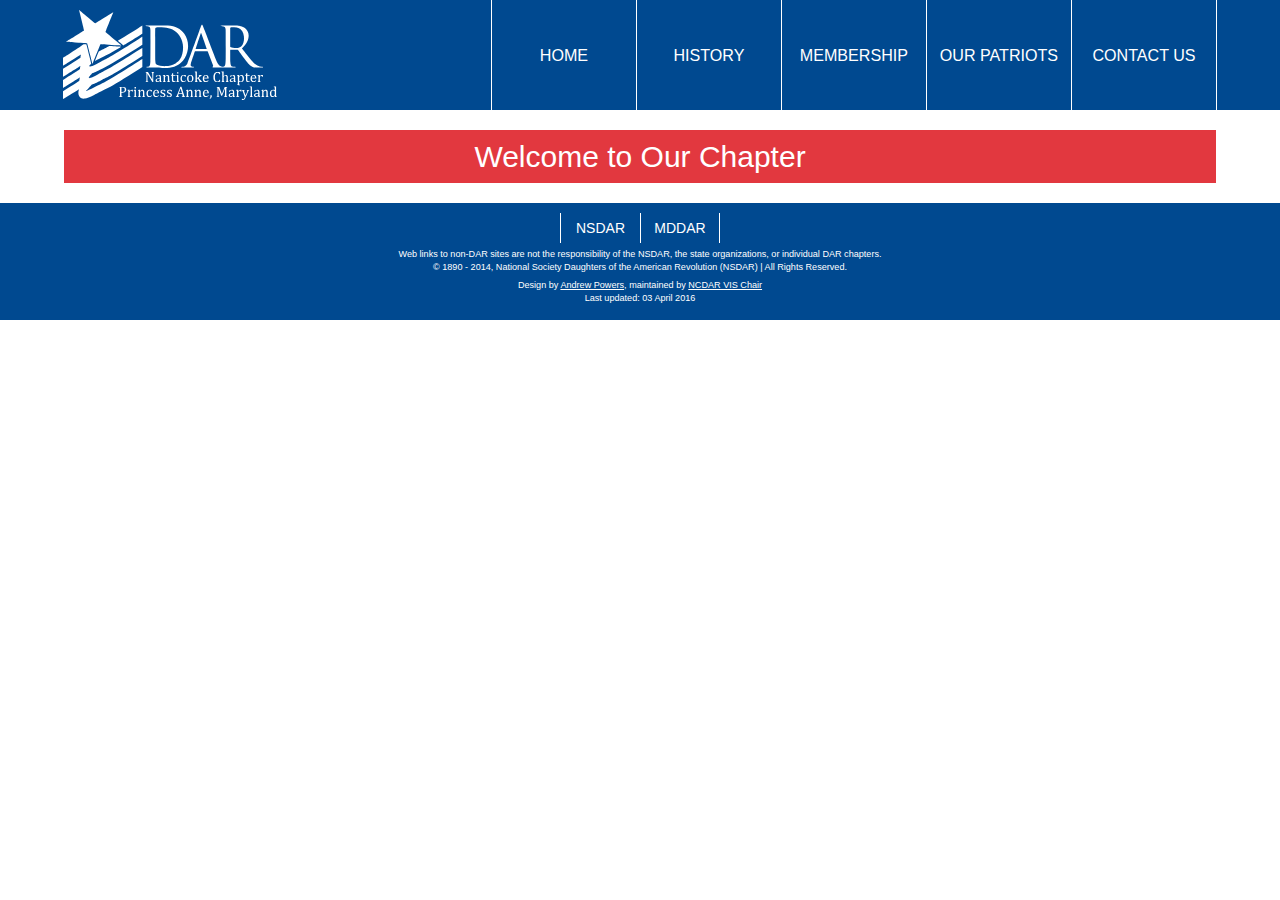
==== index.html @ 4a64f6d8 "Cleaned up the Header code" ====
<!DOCTYPE HTML PUBLIC "-//W3C//DTD HTML 4.01 Transitional//EN" "http://www.w3.org/TR/html4/loose.dtd">
  <html lang="en">
    <head>
      <title>Home - Nanticoke Chapter NSDAR</title>
      <meta charset="utf-8">
      <meta name="description" content="Nanticoke Chapter National Society Daughter of the American Revolution">
      <meta name="keywords" content="Nanticoke Chapter, DAR, NSDAR, Maryland, MD, Princess Anne, Somerset, Nanticoke, genealogy, historical, society, Old Somerset, Chesapeake Bay, Eastern Shore, ancestor, historical preservation,education, patriotic, Revolutionary War">
      <meta http-equiv="Content-Language" content="en-us">
      <meta http-equiv="Content-Type" content="text/html">
      <meta http-equiv="Content-Script-Type" content="text/javascript">
      <meta http-equiv="Content-Style-Type" content="text/css">
      <link rel="stylesheet" href="css/normalize.min.css">
      <link rel="stylesheet" href="css/main.css">
      <link href="css/bootstrap.min.css" rel="stylesheet">
      <link href="https://fonts.googleapis.com/css?family=Open+Sans" rel="stylesheet" type="text/css">
    </head>
    <body id="home">
      <header>
        <nav id="custom-navbar" role="navigation"  class="navbar navbar-default">
          <div id="custom-navbar" class="container">
            <div id="custom-navbar" class="navbar-header">
              <a class="navbar-brand"><img src="icons/nanticoke_logo.svg" alt=""></a>
              <button id="menu" type="button" class="navbar-toggle" data-toggle="collapse" data-target=".navbar-menubuilder">
                <span class="sr-only">Toggle navigation</span>
                <span class="icon-bar"></span>
                <span class="icon-bar"></span>
                <span class="icon-bar"></span>
              </button>
            </div>
            <div class="collapse navbar-collapse navbar-menubuilder">
              <ul class="nav navbar-nav">
                <li><a href="index.html">HOME</a></li>
                <li><a href="history.html">HISTORY</a></li>
                <li><a href="membership.html">MEMBERSHIP</a></li>
                <li><a href="patriots.html">OUR PATRIOTS</a></li>
                <li><a href="contact.html">CONTACT US</a></li>
              </ul>
            </div>
          </div>
        </nav>
      </header>
      <div id="page" class="body">
        <div class="container">
          <div class="header row">
            <span class="text-center col-xs-12"><h2>Welcome to Our Chapter</h2></span>
          </div>
        </div>
      </div>
      <footer>
        <nav id="custom-footer" class="navbar-default navbar-bottom">
          <div class="container">
            <div class="dar-links">
              <a class="col-xs-6" href="http://www.dar.org/">NSDAR</a><a class="col-xs-6" href="http://www.marylanddar.org/index.html">MDDAR</a>
            </div>
            <div class="site-info">
              <p>
                Web links to non-DAR sites are not the responsibility of the NSDAR, the state organizations, or individual DAR chapters.<br>
                © 1890 - 2014, National Society Daughters of the American Revolution (NSDAR) | All Rights Reserved.<br>
              </p>
              <p>
                Design by <a href="mailto:LordRorek@gmail.com?subject=Mail from Nanticoke Chapter Visitor">Andrew Powers</a>,
                maintained by <a href="mailto:someone@yoursite.com?subject=Mail from Nanticoke Chapter Visitor">NCDAR VIS Chair</a><br>
                Last updated: 03 April 2016<br>
            </p>
            </div>
          </div>
        </nav>
      </footer>
      <script src="https://ajax.googleapis.com/ajax/libs/jquery/1.12.4/jquery.min.js"></script>
      <script src="js/updateDate.js"></script>
      <script src="js/scripts.js"></script>
      <script src="js/bootstrap.min.js"></script>
    </body>
  </html>
---- css/main.css ----
/* ------------------------------------------
  CSS RESET
--------------------------------------------- */

body, div,
h1, h2, h3, h4, h5, h6,
p, blockquote, pre, dl, dt, dd, ol, ul, li, hr,
fieldset, form, label, legend, th, td,
article, aside, figure, footer, header, hgroup, menu, nav, section,
summary, hgroup {
  margin: 0;
  padding: 0;
  border: 0;
}

a:active,
a:hover {
  outline: 0;
}

/* ------------------------------------------
    NAVBAR STYLES
--------------------------------------------- */
#custom-navbar.navbar {
  border: 0px;
  border-radius: 0;
  width:100%;
}
#custom-navbar.navbar-header {
  width: auto;
}
#custom-navbar.container {
  width: auto;
  margin-left: 3.755%;
  margin-right: 3.755%;
}
#custom-navbar.navbar-default .navbar-brand {
    color: #ffffff;
    padding: 10px;
    height: auto;
    padding-left: 15px;
}
#custom-navbar.navbar-default .navbar-nav {
    float: right;
}
#custom-navbar.navbar-default {
    font-size: 115%;
    background-color: #004990;
}
#custom-navbar.navbar-default .navbar-nav>li>a {
    color: #ffffff;
    background-color: #004990;
}
#custom-navbar.navbar-default .navbar-nav>li>a:hover {
    background-color: #0381FB;
}
#custom-navbar.navbar-default .navbar-collapse {
  text-align: center;
  width: auto;
  padding: 0px;
}
#custom-navbar.navbar-default .navbar-toggle{
   position: absolute;
   right: 0;
   padding: 10px;
   margin-top: 38px;
   margin-left: 10px;
   margin-right: 10px;
}
#custom-navbar.navbar-default .navbar-toggle .icon-bar {
    background-color: #ffffff;
}
#custom-navbar.navbar-default .navbar-toggle:hover .icon-bar,
#custom-navbar.navbar-default .navbar-toggle:focus .icon-bar {
    background-color: #004990;
}
@media only screen and (min-width: 1110px) {
  #custom-navbar.navbar-default .navbar-nav>li>a {
    border-left: 1px solid #ffffff;
    height: 110px;
    line-height: 90px;
    padding: 10px;
    width: 145px;

  }
  #custom-navbar.navbar-default .navbar-nav li:last-child {
    border-right: 1px solid #ffffff;
  }
}
@media only screen and (max-width: 1110px) {
  #custom-navbar.navbar-default .navbar-nav {
    display: inline-block;
    float: none;
    width: 100%;
    margin-left: 0;
    margin-right: 0;
  }
  #custom-navbar.container{
    margin: 0
  }
  #custom-navbar.navbar-default .navbar-brand {
    margin-left: 10px;
    padding-left: 0px;
    padding-right: 0px;
  }
}


/* ------------------------------------------
    PAGE STYLES
--------------------------------------------- */
#page.body .header{
  color: #ffffff;
  background-color: #e2383f;
}
#page.body .container{
  margin-left: 5%;
  margin-right: 5%;
  width: auto;
  margin-bottom: 20px;

}
#page.body .header>span>h2{
  margin-top: 10px;
}
@media only screen and (max-width: 1110px) {
  #page.body .container{
    width: auto;
    margin-left: auto;
    margin-right: auto;
  }
}
@media only screen and (max-width: 400px) {
  #page.body .header>span>h2{
    font-size: 167%;

  }
}

/* ------------------------------------------
    FOOTER STYLES
--------------------------------------------- */

#custom-footer.navbar-default{
  color: #ffffff;
  background-color: #004990;
  padding: 10px;
  text-align: center;
  float: none;
}
#custom-footer.navbar-default .navbar-bottom {
  display: inline-block;
  text-align: center;
  float: none;
}
#custom-footer.navbar-default .dar-links {
  display: inline-block;
  text-align: center;
  float: none;
}
#custom-footer.navbar-default .dar-links>a {
  color: #ffffff;
  width: 80px;
  padding: 5px;
  font-size: 100%;
  text-decoration: none;
  display: inline-block;
  text-align: center;
  float: none;
  border-left: 1px solid #ffffff;
}
#custom-footer.navbar-default .dar-links>a:last-child{
  border-right: 1px solid #ffffff;
}

#custom-footer.navbar-default .dar-links>a:hover {
  color: #ffffff;
  background-color: #0381FB;
}

#custom-footer.navbar-default .site-info {
  padding-top: 5px;
  padding-bottom: 0px;
}
#custom-footer.navbar-default .site-info>p {
  font-size: 65%;
  margin-bottom: 5px;
}
#custom-footer.navbar-default .site-info>p>a {
  color: #ffffff;
  text-decoration: underline;
  }
#custom-footer.navbar-default .site-info>p>a:hover{
  color: #002B54;
}
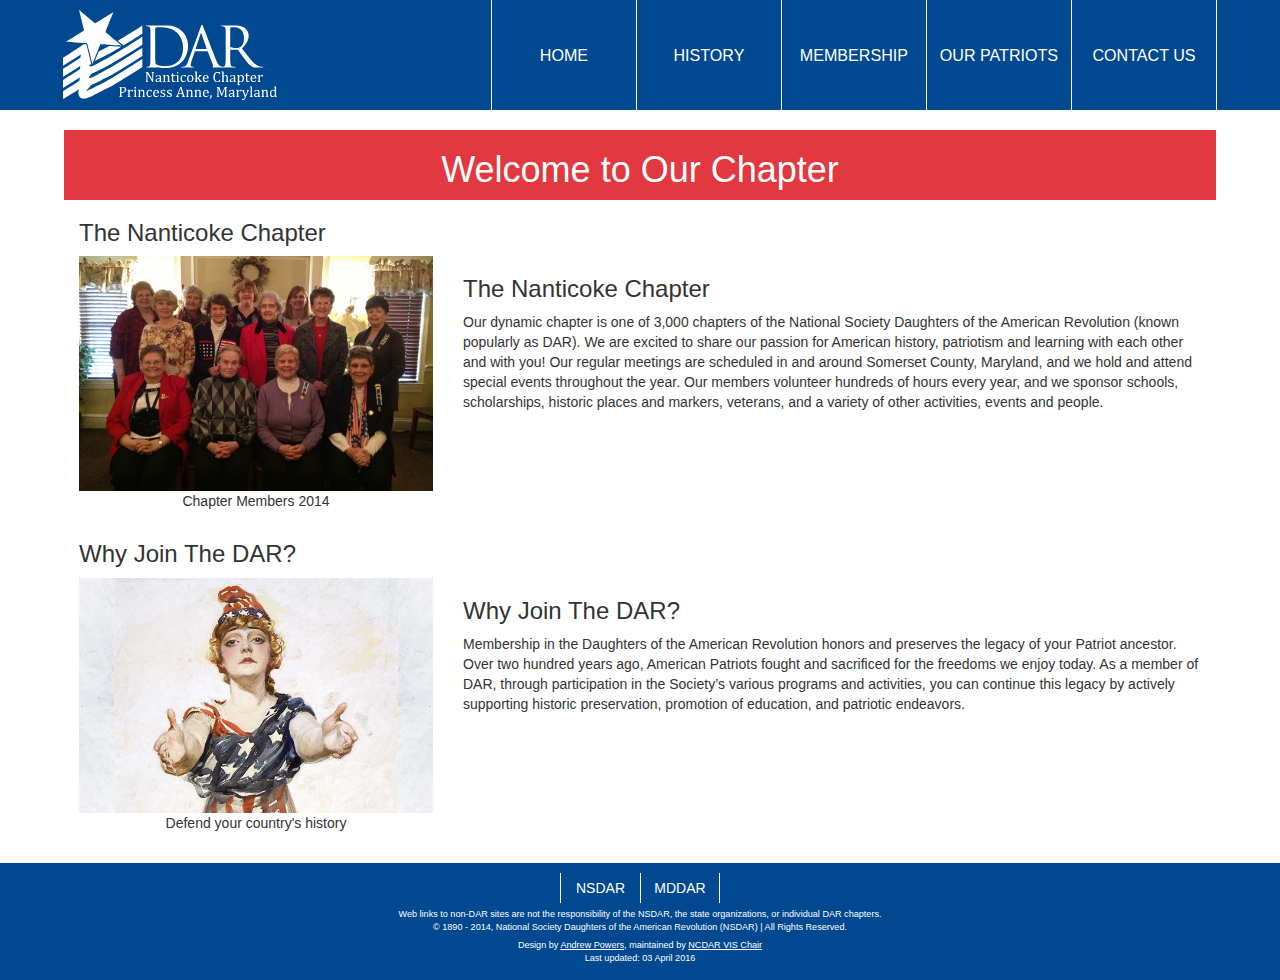
==== commit 309faa85: "Edited the contact us link" ====
--- a/index.html
+++ b/index.html
@@ -33,7 +33,7 @@
                 <li><a href="history.html">HISTORY</a></li>
                 <li><a href="membership.html">MEMBERSHIP</a></li>
                 <li><a href="patriots.html">OUR PATRIOTS</a></li>
-                <li><a href="contact.html">CONTACT US</a></li>
+                <li><a href="mailto:someone@yoursite.com?subject=Mail from Nanticoke Website Visitor">CONTACT US</a></li>
               </ul>
             </div>
           </div>
@@ -42,7 +42,45 @@
       <div id="page" class="body">
         <div class="container">
           <div class="header row">
-            <span class="text-center col-xs-12"><h2>Welcome to Our Chapter</h2></span>
+            <span class="text-center col-xs-12"><h1>Welcome to Our Chapter</h1></span>
+          </div>
+          <div class="article-1 row">
+            <div class="clearfix">
+              <h3 class="heading-2 col-xs-12">The Nanticoke Chapter</h3>
+              <div class="img-overlay col-md-4 text-center">
+                <img src="images/group2014.png" alt="Chapter Photo 2014" class="article-1-img img-responsive">
+                <div class="description ">
+                  <p class="description_content text-center">Chapter Members 2014</p>
+                </div>
+              </div>
+              <div class="article-1-text col-md-8">
+                <h3 class="heading-1">The Nanticoke Chapter</h3>
+                <p>Our dynamic chapter is one of 3,000 chapters of the National Society Daughters of the American Revolution
+                  (known popularly as DAR). We are excited to share our passion for American history, patriotism and learning
+                  with each other and with you! Our regular meetings are scheduled in and around Somerset County, Maryland,
+                  and we hold and attend special events throughout the year. Our members volunteer hundreds of hours every year,
+                  and we sponsor schools, scholarships, historic places and markers, veterans, and a variety of other activities,
+                  events and people.</p>
+              </div>
+            </div>
+          </div>
+          <div class="article-1 row">
+            <div class="clearfix">
+              <h3 class="heading-2 col-xs-12 ">Why Join The DAR?</h3>
+              <div class="img-overlay col-md-4 text-center">
+                <img src="images/lady-columbia.png" alt="Lady Columbia" class="article-1-img img-responsive">
+                <div class="description ">
+                  <p class="description_content text-center">Defend your country's history</p>
+                </div>
+              </div>
+              <div class="article-1-text col-md-8">
+                <h3 class="heading-1">Why Join The DAR?</h3>
+                <p>Membership in the Daughters of the American Revolution honors and preserves the legacy of your Patriot ancestor.
+                  Over two hundred years ago, American Patriots fought and sacrificed for the freedoms we enjoy today.
+                  As a member of DAR, through participation in the Society’s various programs and activities, you can continue this legacy by
+                   actively supporting historic preservation, promotion of education, and patriotic endeavors.</p>
+              </div>
+            </div>
           </div>
         </div>
       </div>
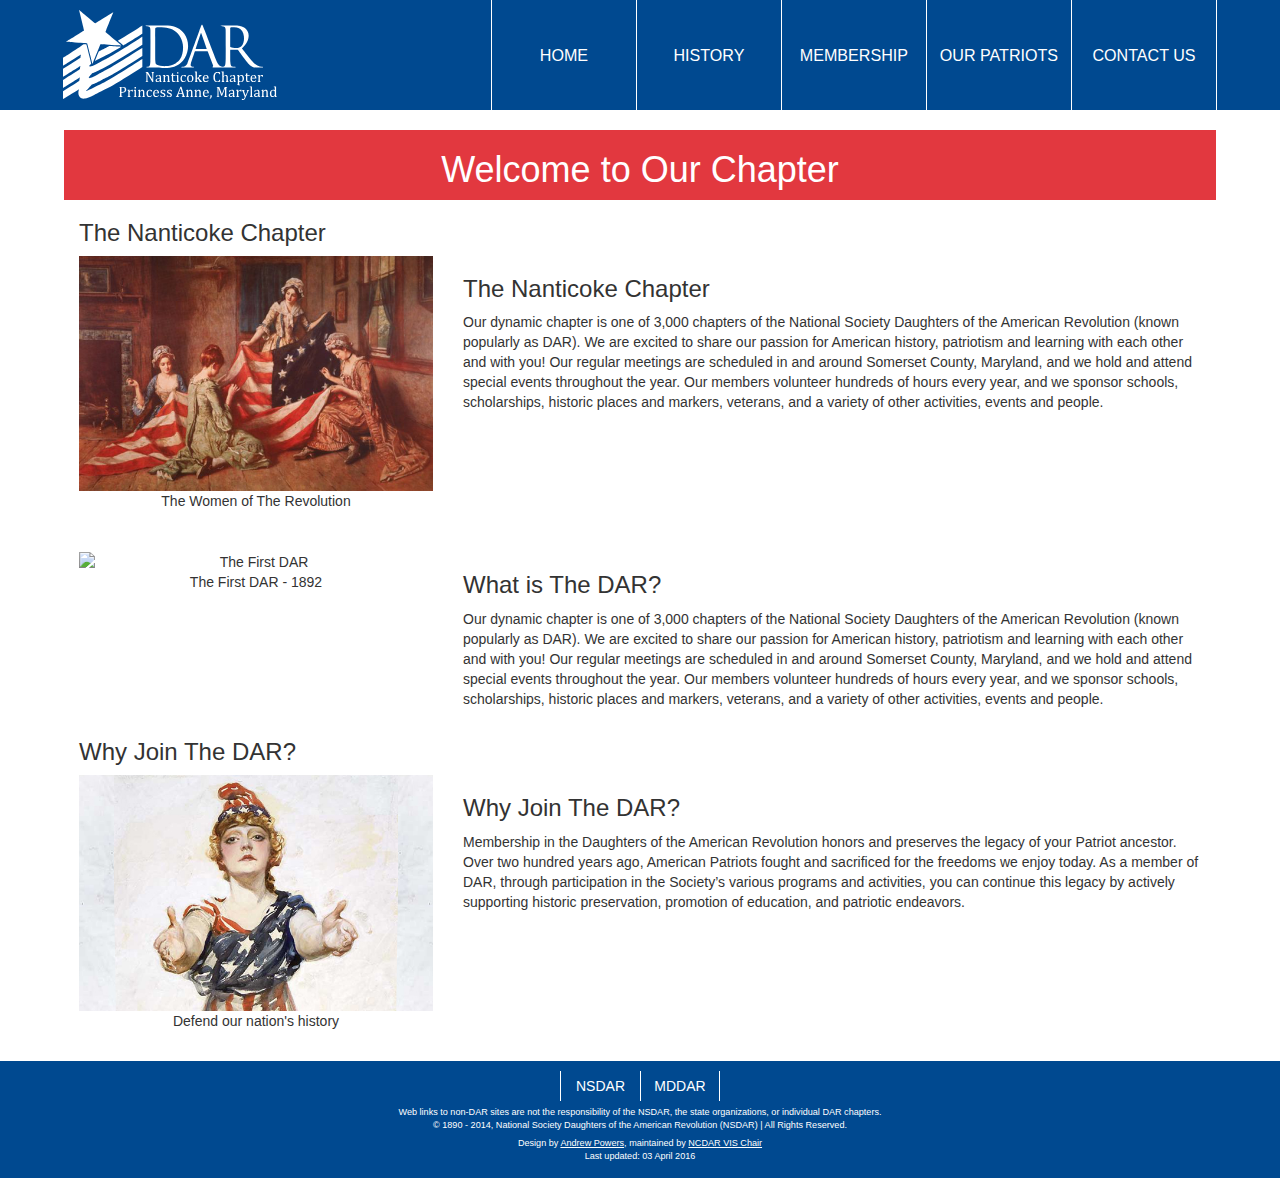
==== commit b30c7b43: "updated the home page" ====
--- a/index.html
+++ b/index.html
@@ -48,9 +48,9 @@
             <div class="clearfix">
               <h3 class="heading-2 col-xs-12">The Nanticoke Chapter</h3>
               <div class="img-overlay col-md-4 text-center">
-                <img src="images/group2014.png" alt="Chapter Photo 2014" class="article-1-img img-responsive">
+                <img src="images/betsyRoss.png" alt="The Birth of The Flag" class="article-1-img img-responsive">
                 <div class="description ">
-                  <p class="description_content text-center">Chapter Members 2014</p>
+                  <p class="description_content text-center">The Women of The Revolution</p>
                 </div>
               </div>
               <div class="article-1-text col-md-8">
@@ -66,11 +66,31 @@
           </div>
           <div class="article-1 row">
             <div class="clearfix">
+              <h3 class="heading-2 col-xs-12"></h3>
+              <div class="img-overlay col-md-4 text-center">
+                <img src="images/firstDar.png" alt="The First DAR" class="article-1-img img-responsive">
+                <div class="description ">
+                  <p class="description_content text-center">The First DAR - 1892</p>
+                </div>
+              </div>
+              <div class="article-1-text col-md-8">
+                <h3 class="heading-1">What is The DAR?</h3>
+                <p>Our dynamic chapter is one of 3,000 chapters of the National Society Daughters of the American Revolution
+                  (known popularly as DAR). We are excited to share our passion for American history, patriotism and learning
+                  with each other and with you! Our regular meetings are scheduled in and around Somerset County, Maryland,
+                  and we hold and attend special events throughout the year. Our members volunteer hundreds of hours every year,
+                  and we sponsor schools, scholarships, historic places and markers, veterans, and a variety of other activities,
+                  events and people.</p>
+              </div>
+            </div>
+          </div>
+          <div class="article-1 row">
+            <div class="clearfix">
               <h3 class="heading-2 col-xs-12 ">Why Join The DAR?</h3>
               <div class="img-overlay col-md-4 text-center">
                 <img src="images/lady-columbia.png" alt="Lady Columbia" class="article-1-img img-responsive">
                 <div class="description ">
-                  <p class="description_content text-center">Defend your country's history</p>
+                  <p class="description_content text-center">Defend our nation's history</p>
                 </div>
               </div>
               <div class="article-1-text col-md-8">
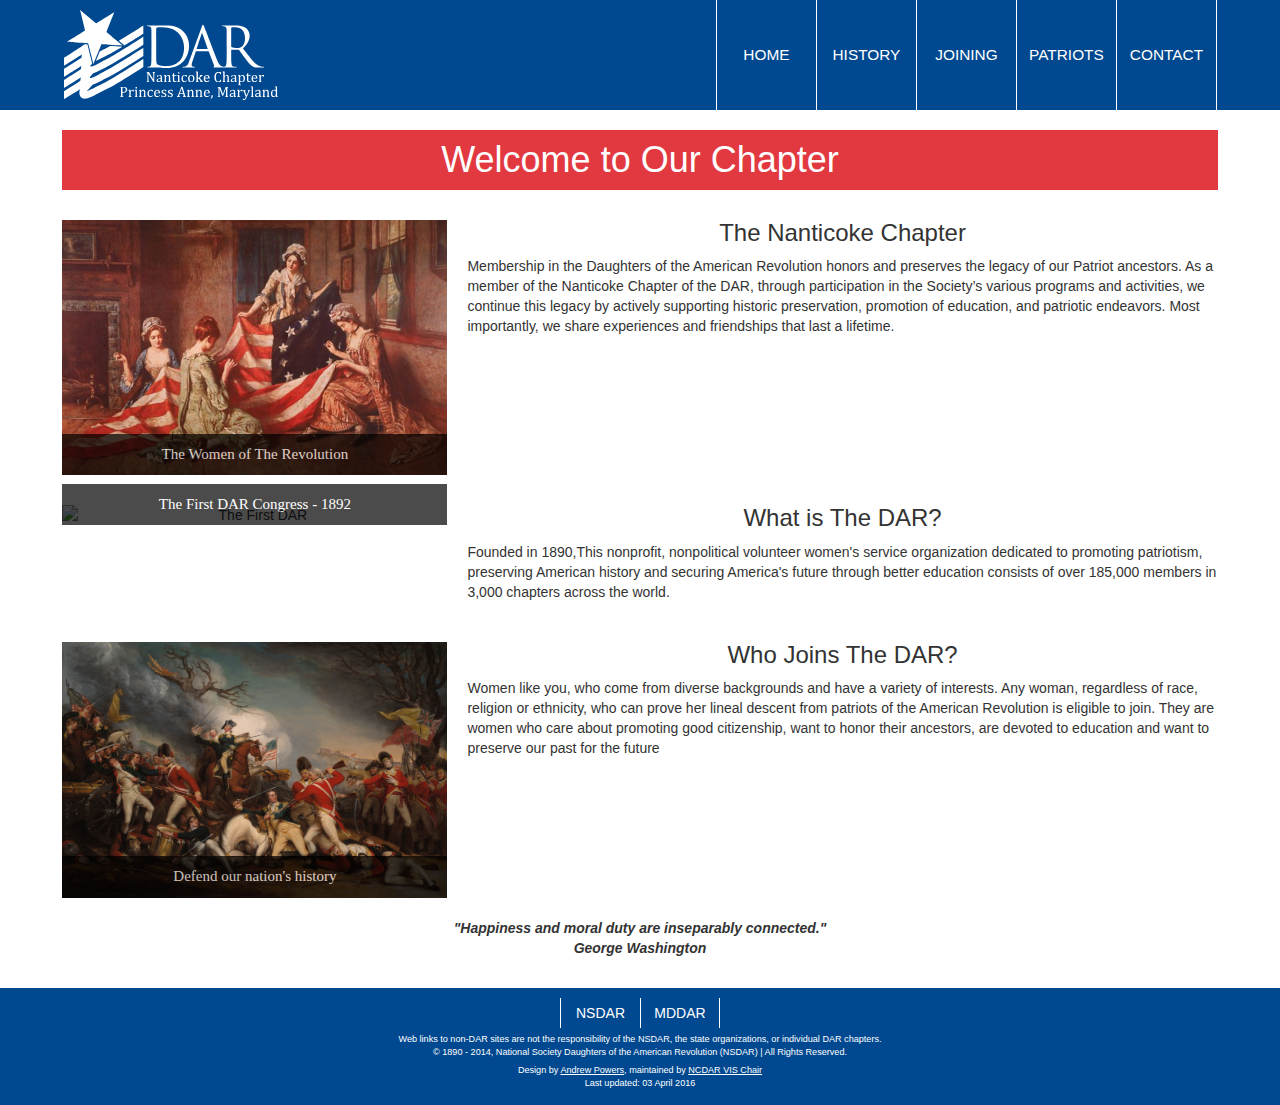
==== commit c24152c4: "Made alot of changes and forgot to commit sooner LOL" ====
--- a/index.html
+++ b/index.html
@@ -31,9 +31,9 @@
               <ul class="nav navbar-nav">
                 <li><a href="index.html">HOME</a></li>
                 <li><a href="history.html">HISTORY</a></li>
-                <li><a href="membership.html">MEMBERSHIP</a></li>
-                <li><a href="patriots.html">OUR PATRIOTS</a></li>
-                <li><a href="mailto:someone@yoursite.com?subject=Mail from Nanticoke Website Visitor">CONTACT US</a></li>
+                <li><a href="joining.html">JOINING</a></li>
+                <li><a href="patriots.html">PATRIOTS</a></li>
+                <li><a href="mailto:someone@yoursite.com?subject=Mail from Nanticoke Website Visitor">CONTACT</a></li>
               </ul>
             </div>
           </div>
@@ -47,60 +47,66 @@
           <div class="article-1 row">
             <div class="clearfix">
               <h3 class="heading-2 col-xs-12">The Nanticoke Chapter</h3>
-              <div class="img-overlay col-md-4 text-center">
+              <div class="img-overlay col-sm-4 text-center">
                 <img src="images/betsyRoss.png" alt="The Birth of The Flag" class="article-1-img img-responsive">
                 <div class="description ">
                   <p class="description_content text-center">The Women of The Revolution</p>
                 </div>
               </div>
-              <div class="article-1-text col-md-8">
+              <div class="article-1-text col-sm-8">
                 <h3 class="heading-1">The Nanticoke Chapter</h3>
-                <p>Our dynamic chapter is one of 3,000 chapters of the National Society Daughters of the American Revolution
-                  (known popularly as DAR). We are excited to share our passion for American history, patriotism and learning
-                  with each other and with you! Our regular meetings are scheduled in and around Somerset County, Maryland,
-                  and we hold and attend special events throughout the year. Our members volunteer hundreds of hours every year,
-                  and we sponsor schools, scholarships, historic places and markers, veterans, and a variety of other activities,
-                  events and people.</p>
+                <p>
+                  Membership in the Daughters of the American Revolution honors and preserves the legacy of our Patriot ancestors.
+                  As a member of the Nanticoke Chapter of the DAR, through participation in the Society’s various programs and activities,
+                  we continue this legacy by actively supporting historic preservation, promotion of education, and patriotic endeavors.
+                  Most importantly, we share experiences and friendships that last a lifetime.
+                 </p>
               </div>
             </div>
           </div>
           <div class="article-1 row">
             <div class="clearfix">
               <h3 class="heading-2 col-xs-12"></h3>
-              <div class="img-overlay col-md-4 text-center">
+              <div class="img-overlay col-sm-4 text-center">
                 <img src="images/firstDar.png" alt="The First DAR" class="article-1-img img-responsive">
                 <div class="description ">
-                  <p class="description_content text-center">The First DAR - 1892</p>
+                  <p class="description_content text-center">The First DAR Congress - 1892</p>
                 </div>
               </div>
-              <div class="article-1-text col-md-8">
+              <div class="article-1-text col-sm-8">
                 <h3 class="heading-1">What is The DAR?</h3>
-                <p>Our dynamic chapter is one of 3,000 chapters of the National Society Daughters of the American Revolution
-                  (known popularly as DAR). We are excited to share our passion for American history, patriotism and learning
-                  with each other and with you! Our regular meetings are scheduled in and around Somerset County, Maryland,
-                  and we hold and attend special events throughout the year. Our members volunteer hundreds of hours every year,
-                  and we sponsor schools, scholarships, historic places and markers, veterans, and a variety of other activities,
-                  events and people.</p>
+                <p>Founded in 1890,This nonprofit, nonpolitical volunteer women's service organization dedicated to promoting patriotism,
+                  preserving American history and securing America's future through better education consists of over 185,000 members in
+                  3,000 chapters across the world.
+                </p>
               </div>
             </div>
           </div>
           <div class="article-1 row">
             <div class="clearfix">
               <h3 class="heading-2 col-xs-12 ">Why Join The DAR?</h3>
-              <div class="img-overlay col-md-4 text-center">
-                <img src="images/lady-columbia.png" alt="Lady Columbia" class="article-1-img img-responsive">
+              <div class="img-overlay col-sm-4 text-center">
+                <img src="images/princeton.png" alt="The Battle of Princeton" class="article-1-img img-responsive">
                 <div class="description ">
                   <p class="description_content text-center">Defend our nation's history</p>
                 </div>
               </div>
-              <div class="article-1-text col-md-8">
-                <h3 class="heading-1">Why Join The DAR?</h3>
-                <p>Membership in the Daughters of the American Revolution honors and preserves the legacy of your Patriot ancestor.
-                  Over two hundred years ago, American Patriots fought and sacrificed for the freedoms we enjoy today.
-                  As a member of DAR, through participation in the Society’s various programs and activities, you can continue this legacy by
-                   actively supporting historic preservation, promotion of education, and patriotic endeavors.</p>
+              <div class="article-1-text col-sm-8">
+                <h3 class="heading-1">Who Joins The DAR?</h3>
+                <p>
+                  Women like you, who come from diverse backgrounds and have a variety of interests. Any woman, regardless of race,
+                  religion or ethnicity, who can prove her lineal descent from patriots of the American Revolution is eligible to join.
+                  They are women who care about promoting good citizenship, want to honor their ancestors, are devoted to education and
+                  want to preserve our past for the future
+                </p>
               </div>
             </div>
+          </div>
+          <div class="footer-quote">
+            <p class="text-center">
+              "Happiness and moral duty are inseparably connected."<br>
+              George Washington
+            </p>
           </div>
         </div>
       </div>
--- a/css/main.css
+++ b/css/main.css
@@ -17,6 +17,7 @@
 a:hover {
   outline: 0;
 }
+html, body { overflow-x: hidden; }
 
 /* ------------------------------------------
     NAVBAR STYLES
@@ -24,7 +25,7 @@
 #custom-navbar.navbar {
   border: 0px;
   border-radius: 0;
-  width:100%;
+  width:auto;
 }
 #custom-navbar.navbar-header {
   width: auto;
@@ -37,14 +38,14 @@
 #custom-navbar.navbar-default .navbar-brand {
     color: #ffffff;
     padding: 10px;
+    padding-left: 16px;;
     height: auto;
-    padding-left: 15px;
 }
 #custom-navbar.navbar-default .navbar-nav {
     float: right;
 }
 #custom-navbar.navbar-default {
-    font-size: 115%;
+    font-size: 110%;
     background-color: #004990;
 }
 #custom-navbar.navbar-default .navbar-nav>li>a {
@@ -74,14 +75,13 @@
 #custom-navbar.navbar-default .navbar-toggle:focus .icon-bar {
     background-color: #004990;
 }
-@media only screen and (min-width: 1110px) {
+@media only screen and (min-width: 768px) {
   #custom-navbar.navbar-default .navbar-nav>li>a {
     border-left: 1px solid #ffffff;
     height: 110px;
     line-height: 90px;
     padding: 10px;
-    width: 145px;
-
+    width: 100px;
   }
   #custom-navbar.navbar-default .navbar-nav li:last-child {
     border-right: 1px solid #ffffff;
@@ -90,50 +90,192 @@
 @media only screen and (max-width: 1110px) {
   #custom-navbar.navbar-default .navbar-nav {
     display: inline-block;
+    float: right;
+    width:auto;
+    margin-left: 0;
+    margin-right: 16px;
+  }
+  #custom-navbar.container{
+    margin: 0;
+    padding: 0px;
+  }
+  #custom-navbar.navbar-default .navbar-brand {
+    margin-left: 16px;
+    padding-left: 0px;
+    padding-right: 0px;
+  }
+}
+@media only screen and (max-width: 767px) {
+  #custom-navbar.navbar-default .navbar-nav {
     float: none;
     width: 100%;
-    margin-left: 0;
-    margin-right: 0;
-  }
-  #custom-navbar.container{
-    margin: 0
+    margin-right: 0px;
+  }
+  #custom-navbar.navbar-default .navbar-nav>li>a {
+    float: none;
+    padding-left: 0px;
+    padding-right: 0px;
+  }
+  #custom-navbar.navbar-default .navbar-nav>li {
+    float: none;
   }
   #custom-navbar.navbar-default .navbar-brand {
     margin-left: 10px;
     padding-left: 0px;
     padding-right: 0px;
   }
-}
-
+  #custom-navbar.navbar-default .navbar-brand img{
+    padding-left: 16px;
+  }
+}
 
 /* ------------------------------------------
     PAGE STYLES
 --------------------------------------------- */
+#page.body .container{
+  width:auto;
+  margin-bottom: 20px;
+  padding-left: 4.870811615785555%;
+  padding-right: 4.870811615785555%;
+}
+#page.body .patriots-header h4{
+  margin-top: 30px;
+  margin-bottom: 30px;
+}
+#page.body .patriots-header img{
+  margin-top: 30px;
+}
+#page.body .footer-quote{
+  margin-top: 20px;
+  font-style: italic;
+  font-weight:bold;
+}
 #page.body .header{
   color: #ffffff;
   background-color: #e2383f;
 }
-#page.body .container{
-  margin-left: 5%;
-  margin-right: 5%;
-  width: auto;
-  margin-bottom: 20px;
-
-}
-#page.body .header>span>h2{
+#page.body .row{
+  padding: 0px;
+  margin: 0px;
+}
+#page.body .header>span{
+  padding: 0px;
+}
+#page.body .header>span>h1{
   margin-top: 10px;
+}
+#page.body .article-1{
+  margin-top: 30px;
+  margin-left: 0;
+  margin-right: 0;
+}
+#page.body .article-1 .clearfix .heading-1,
+#page.body .article-1 .clearfix .heading-1>h1{
+  text-align: center;
+}
+#page.body .article-1 .clearfix .heading-2{
+  display: none;
+}
+#page.body .article-1 .clearfix .heading-1,
+#page.body .article-1 .clearfix .heading-2,
+#page.body .article-1 .clearfix .heading-1>h3,
+#page.body .article-1 .clearfix .heading-2>h3,
+#page.body .article-1 .clearfix .article-1-img{
+  margin-top: 0px;
+  padding: 0px;
+}
+#page.body .article-1 .clearfix .img-overlay{
+    float:left;
+    position:relative;
+    padding: 0px;
+}
+#page.body .article-1 .clearfix .img-overlay .description{
+    position:absolute;
+    bottom:0px;
+    left:0px;
+    width:100%;
+    /*styling*/
+    background-color:black;
+    font-family: 'tahoma';
+    font-size:15px;
+    color:white;
+    opacity:0.7;
+    filter:alpha(opacity=60);
+}
+#page.body .article-1 .clearfix .img-overlay .description .description_content{
+    padding:10px;
+    margin:0px;
+    width: auto;
+}
+#page.body .article-1 .clearfix .article-1-text{
+  margin-top: 0px;
+  padding: 0px;
+  padding-left: 20px;
+  text-align: left;
+  float: left;
 }
 @media only screen and (max-width: 1110px) {
   #page.body .container{
     width: auto;
     margin-left: auto;
     margin-right: auto;
-  }
-}
-@media only screen and (max-width: 400px) {
-  #page.body .header>span>h2{
+    padding-left: 10px;
+    padding-right: 10px;
+  }
+  #page.body .article-1,
+  #page.body .article-1 img{
+    margin-left: auto;
+    margin-right: auto;
+    display: inline-block;
+    text-align: center;
+    float: none;
+  }
+  #page.body .article-1 .clearfix .heading-1{
+    display: none;
+  }
+  #page.body .article-1 .clearfix .heading-2,
+  #page.body .article-1 .clearfix .heading-2>h3{
+    display: block;
+    text-align: center;
+  }
+  #page.body .article-1 .clearfix .article-1-text>p{
+    display: block;
+    margin-top: 0px;
+  }
+  #page.body .article-1 .clearfix .article-1-img,
+  #page.body .article-1 .clearfix .article-1-img>img{
+    padding: 0px;
+    float: left;
+  }
+}
+@media only screen and (max-width: 767px) {
+  #page.body .article-1 .clearfix .article-1-text{
+    padding: 0px;
+  }
+  #page.body .article-1 .clearfix .article-1-text p{
+    margin-top: 10px;
+    text-align: left;
+    float: left;
+    padding: 0px;
+  }
+  #page.body .article-1 .clearfix .heading-2,
+  #page.body .article-1 .clearfix .heading-2>h3{
+    display: block;
+    text-align: center;
+  }
+  #page.body .article-1 .clearfix .article-1-img,
+  #page.body .article-1 .clearfix .article-1-img>img{
+    padding: 0px;
+    float: none;
+  }
+}
+@media only screen and (max-width: 450px) {
+  #page.body .header>span>h1{
     font-size: 167%;
-
+  }
+  #page.body .article-1 .clearfix .heading-2,
+  #page.body .article-1 .clearfix .heading-2>h3{
+    font-size: 137%;
   }
 }
 
@@ -193,3 +335,20 @@
 #custom-footer.navbar-default .site-info>p>a:hover{
   color: #002B54;
 }
+#page.body .img-overlay{
+    float: none;
+    position:relative;
+    padding: 0px;
+}
+#page.body  .img-overlay .description{
+    position:absolute;
+    bottom:0px;
+    width:100%;
+    /*styling*/
+    background-color:black;
+    font-family: 'tahoma';
+    font-size:15px;
+    color:white;
+    opacity:0.7;
+    filter:alpha(opacity=60);
+}
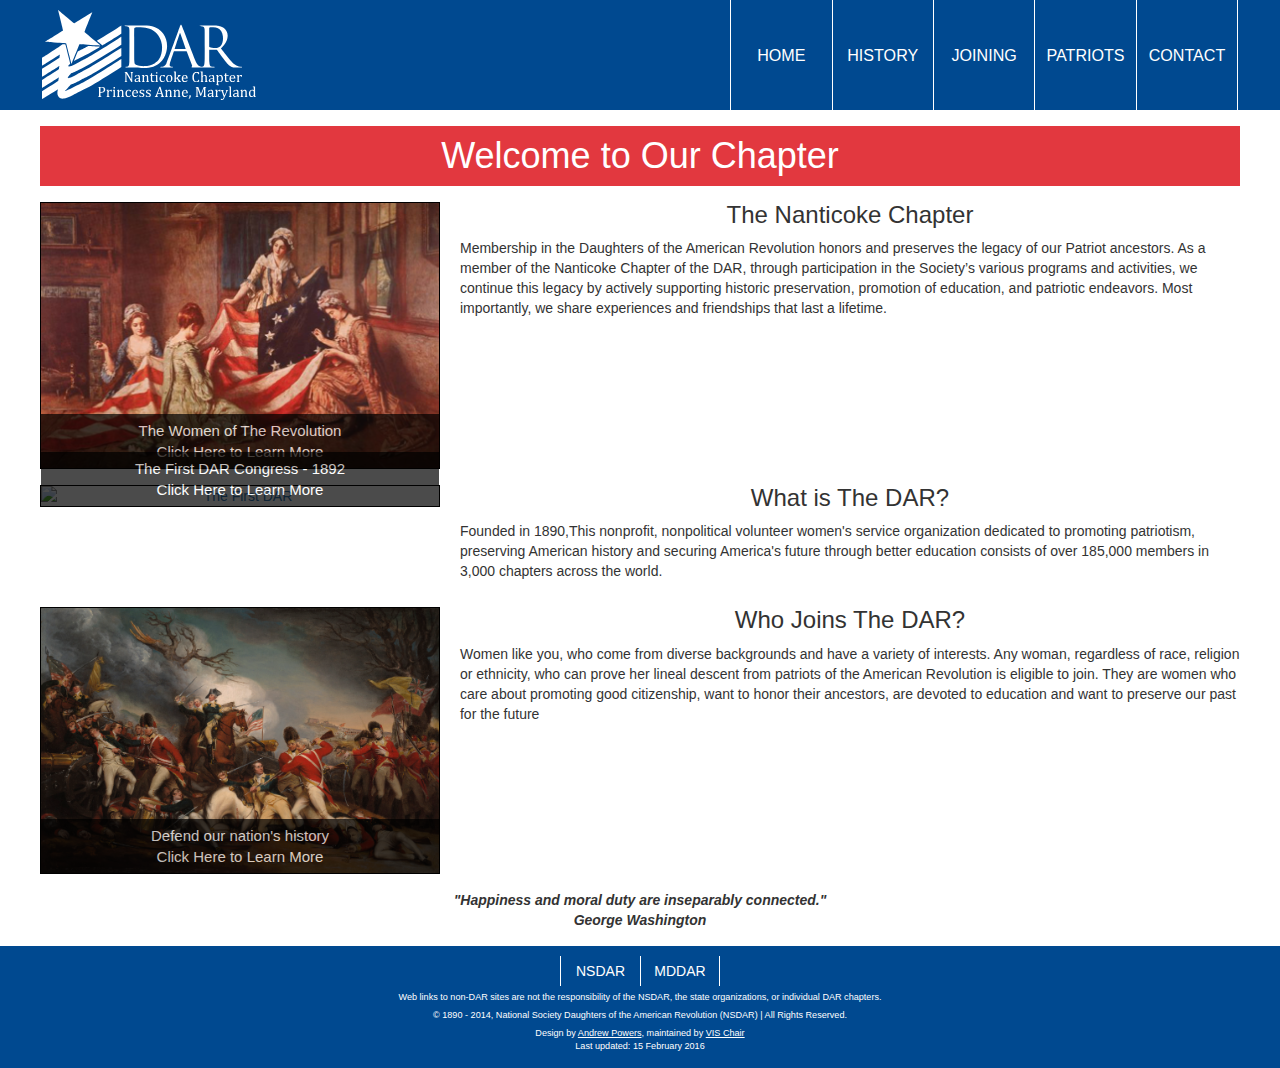
==== commit 25235d40: "Made some last minute updates." ====
--- a/index.html
+++ b/index.html
@@ -1,138 +1,146 @@
 <!DOCTYPE HTML PUBLIC "-//W3C//DTD HTML 4.01 Transitional//EN" "http://www.w3.org/TR/html4/loose.dtd">
-  <html lang="en">
-    <head>
-      <title>Home - Nanticoke Chapter NSDAR</title>
-      <meta charset="utf-8">
-      <meta name="description" content="Nanticoke Chapter National Society Daughter of the American Revolution">
-      <meta name="keywords" content="Nanticoke Chapter, DAR, NSDAR, Maryland, MD, Princess Anne, Somerset, Nanticoke, genealogy, historical, society, Old Somerset, Chesapeake Bay, Eastern Shore, ancestor, historical preservation,education, patriotic, Revolutionary War">
-      <meta http-equiv="Content-Language" content="en-us">
-      <meta http-equiv="Content-Type" content="text/html">
-      <meta http-equiv="Content-Script-Type" content="text/javascript">
-      <meta http-equiv="Content-Style-Type" content="text/css">
-      <link rel="stylesheet" href="css/normalize.min.css">
-      <link rel="stylesheet" href="css/main.css">
-      <link href="css/bootstrap.min.css" rel="stylesheet">
-      <link href="https://fonts.googleapis.com/css?family=Open+Sans" rel="stylesheet" type="text/css">
-    </head>
-    <body id="home">
-      <header>
-        <nav id="custom-navbar" role="navigation"  class="navbar navbar-default">
-          <div id="custom-navbar" class="container">
-            <div id="custom-navbar" class="navbar-header">
-              <a class="navbar-brand"><img src="icons/nanticoke_logo.svg" alt=""></a>
-              <button id="menu" type="button" class="navbar-toggle" data-toggle="collapse" data-target=".navbar-menubuilder">
+<html lang="en">
+
+<head>
+    <title>Home - Nanticoke Chapter NSDAR</title>
+    <meta charset="utf-8">
+    <meta name="description" content="Nanticoke Chapter National Society Daughter of the American Revolution">
+    <meta name="keywords" content="Nanticoke Chapter, DAR, NSDAR, Maryland, MD, Princess Anne, Somerset, Nanticoke, genealogy, historical, society, Old Somerset, Chesapeake Bay, Eastern Shore, ancestor, historical preservation,education, patriotic, Revolutionary War">
+    <meta http-equiv="Content-Language" content="en-us">
+    <meta http-equiv="Content-Type" content="text/html">
+    <meta http-equiv="Content-Script-Type" content="text/javascript">
+    <meta http-equiv="Content-Style-Type" content="text/css">
+    <link rel="stylesheet" href="css/normalize.min.css">
+    <link rel="stylesheet" href="css/main.css">
+    <link href="css/bootstrap.min.css" rel="stylesheet">
+</head>
+
+<body id="home">
+    <header>
+        <nav id="custom-navbar" role="navigation" class="navbar navbar-default">
+            <div id="custom-navbar" class="container">
+                <div id="custom-navbar" class="navbar-header">
+                    <a class="navbar-brand"><img src="icons/nanticoke_logo.svg" alt=""></a>
+                    <button id="menu" type="button" class="navbar-toggle" data-toggle="collapse" data-target=".navbar-menubuilder">
                 <span class="sr-only">Toggle navigation</span>
                 <span class="icon-bar"></span>
                 <span class="icon-bar"></span>
                 <span class="icon-bar"></span>
               </button>
+                </div>
+                <div class="collapse navbar-collapse navbar-menubuilder">
+                    <ul class="nav navbar-nav">
+                        <li><a href="index.html">HOME</a></li>
+                        <li><a href="history.html">HISTORY</a></li>
+                        <li><a href="joining.html">JOINING</a></li>
+                        <li><a href="patriots.html">PATRIOTS</a></li>
+                        <li><a href="mailto:nanticokedar@aol.com?subject=Mail from Nanticoke Website Visitor">CONTACT</a></li>
+                    </ul>
+                </div>
             </div>
-            <div class="collapse navbar-collapse navbar-menubuilder">
-              <ul class="nav navbar-nav">
-                <li><a href="index.html">HOME</a></li>
-                <li><a href="history.html">HISTORY</a></li>
-                <li><a href="joining.html">JOINING</a></li>
-                <li><a href="patriots.html">PATRIOTS</a></li>
-                <li><a href="mailto:someone@yoursite.com?subject=Mail from Nanticoke Website Visitor">CONTACT</a></li>
-              </ul>
+        </nav>
+    </header>
+    <div id="page" class="body">
+        <div class="container">
+            <div class="header row">
+                <span class="text-center col-xs-12"><h1>Welcome to Our Chapter</h1></span>
             </div>
-          </div>
+            <div class="main-article row">
+                <div class="clearfix">
+                    <h3 class="heading-2 col-xs-12">The Nanticoke Chapter</h3>
+                    <a href="http://www.dar.org/national-society/education" target="_blank">
+                        <div class="img-overlay col-sm-4 text-center">
+                            <img src="images/betsyRoss.png" alt="The Birth of The Flag" class="main-article-img img-responsive">
+                            <div class="description ">
+                                <p class="description_content text-center">
+                                    The Women of The Revolution<br/> Click Here to Learn More
+                                </p>
+                            </div>
+                        </div>
+                    </a>
+                    <div class="main-article-text col-sm-8">
+                        <h3 class="heading-1">The Nanticoke Chapter</h3>
+                        <p>
+                            Membership in the Daughters of the American Revolution honors and preserves the legacy of our Patriot ancestors. As a member of the Nanticoke Chapter of the DAR, through participation in the Society’s various programs and activities, we continue this
+                            legacy by actively supporting historic preservation, promotion of education, and patriotic endeavors. Most importantly, we share experiences and friendships that last a lifetime.
+                        </p>
+                    </div>
+                </div>
+            </div>
+            <div class="main-article row">
+                <div class="clearfix">
+                    <h3 class="heading-2 col-xs-12">What is The DAR?</h3>
+                    <a href="http://www.dar.org/national-society/about-dar/dar-history" target="_blank">
+                        <div class="img-overlay col-sm-4 text-center">
+                            <img src="images/firstDar.png" alt="The First DAR" class="main-article-img img-responsive">
+                            <div class="description ">
+                                <p class="description_content text-center">
+                                    The First DAR Congress - 1892<br/> Click Here to Learn More
+                                </p>
+                            </div>
+                        </div>
+                    </a>
+                    <div class="main-article-text col-sm-8">
+                        <h3 class="heading-1">What is The DAR?</h3>
+                        <p>Founded in 1890,This nonprofit, nonpolitical volunteer women's service organization dedicated to promoting patriotism, preserving American history and securing America's future through better education consists of over 185,000
+                            members in 3,000 chapters across the world.
+                        </p>
+                    </div>
+                </div>
+            </div>
+            <div class="main-article row">
+                <div class="clearfix">
+                    <h3 class="heading-2 col-xs-12 ">Why Join The DAR?</h3>
+                    <a href="http://www.dar.org/national-society/historic-preservation" target="_blank">
+                        <div class="img-overlay col-sm-4 text-center">
+                            <img src="images/princeton.png" alt="The Battle of Princeton" class="main-article-img img-responsive">
+                            <div class="description ">
+                                <p class="description_content text-center">
+                                    Defend our nation's history<br/> Click Here to Learn More
+                                </p>
+                            </div>
+                        </div>
+                    </a>
+                    <div class="main-article-text col-sm-8">
+                        <h3 class="heading-1">Who Joins The DAR?</h3>
+                        <p>
+                            Women like you, who come from diverse backgrounds and have a variety of interests. Any woman, regardless of race, religion or ethnicity, who can prove her lineal descent from patriots of the American Revolution is eligible to join. They are women who
+                            care about promoting good citizenship, want to honor their ancestors, are devoted to education and want to preserve our past for the future
+                        </p>
+                    </div>
+                </div>
+            </div>
+            <div class="footer-quote">
+                <p class="text-center">
+                    "Happiness and moral duty are inseparably connected."<br> George Washington
+                </p>
+            </div>
+        </div>
+    </div>
+    <footer>
+        <nav id="custom-footer" class="navbar-default navbar-bottom">
+            <div id="custom-footer" class="container">
+                <div class="dar-links">
+                    <a class="col-xs-6" href="http://www.dar.org/">NSDAR</a><a class="col-xs-6" href="http://www.marylanddar.org/index.html">MDDAR</a>
+                </div>
+                <div class="site-info">
+                    <p>
+                        Web links to non-DAR sites are not the responsibility of the NSDAR, the state organizations, or individual DAR chapters.
+                    </p>
+                    <p>
+                        © 1890 - 2014, National Society Daughters of the American Revolution (NSDAR) | All Rights Reserved.
+                    </p>
+                    <p>
+                        Design by <a href="mailto:LordRorek@gmail.com?subject=Mail from Nanticoke Website Visitor">Andrew Powers</a>, maintained by <a href="mailto:nanticokedar@aol.com?subject=Mail from Nanticoke Website Visitor">VIS Chair</a><br> Last
+                        updated: 15 February 2016
+                    </p>
+                </div>
+            </div>
         </nav>
-      </header>
-      <div id="page" class="body">
-        <div class="container">
-          <div class="header row">
-            <span class="text-center col-xs-12"><h1>Welcome to Our Chapter</h1></span>
-          </div>
-          <div class="article-1 row">
-            <div class="clearfix">
-              <h3 class="heading-2 col-xs-12">The Nanticoke Chapter</h3>
-              <div class="img-overlay col-sm-4 text-center">
-                <img src="images/betsyRoss.png" alt="The Birth of The Flag" class="article-1-img img-responsive">
-                <div class="description ">
-                  <p class="description_content text-center">The Women of The Revolution</p>
-                </div>
-              </div>
-              <div class="article-1-text col-sm-8">
-                <h3 class="heading-1">The Nanticoke Chapter</h3>
-                <p>
-                  Membership in the Daughters of the American Revolution honors and preserves the legacy of our Patriot ancestors.
-                  As a member of the Nanticoke Chapter of the DAR, through participation in the Society’s various programs and activities,
-                  we continue this legacy by actively supporting historic preservation, promotion of education, and patriotic endeavors.
-                  Most importantly, we share experiences and friendships that last a lifetime.
-                 </p>
-              </div>
-            </div>
-          </div>
-          <div class="article-1 row">
-            <div class="clearfix">
-              <h3 class="heading-2 col-xs-12"></h3>
-              <div class="img-overlay col-sm-4 text-center">
-                <img src="images/firstDar.png" alt="The First DAR" class="article-1-img img-responsive">
-                <div class="description ">
-                  <p class="description_content text-center">The First DAR Congress - 1892</p>
-                </div>
-              </div>
-              <div class="article-1-text col-sm-8">
-                <h3 class="heading-1">What is The DAR?</h3>
-                <p>Founded in 1890,This nonprofit, nonpolitical volunteer women's service organization dedicated to promoting patriotism,
-                  preserving American history and securing America's future through better education consists of over 185,000 members in
-                  3,000 chapters across the world.
-                </p>
-              </div>
-            </div>
-          </div>
-          <div class="article-1 row">
-            <div class="clearfix">
-              <h3 class="heading-2 col-xs-12 ">Why Join The DAR?</h3>
-              <div class="img-overlay col-sm-4 text-center">
-                <img src="images/princeton.png" alt="The Battle of Princeton" class="article-1-img img-responsive">
-                <div class="description ">
-                  <p class="description_content text-center">Defend our nation's history</p>
-                </div>
-              </div>
-              <div class="article-1-text col-sm-8">
-                <h3 class="heading-1">Who Joins The DAR?</h3>
-                <p>
-                  Women like you, who come from diverse backgrounds and have a variety of interests. Any woman, regardless of race,
-                  religion or ethnicity, who can prove her lineal descent from patriots of the American Revolution is eligible to join.
-                  They are women who care about promoting good citizenship, want to honor their ancestors, are devoted to education and
-                  want to preserve our past for the future
-                </p>
-              </div>
-            </div>
-          </div>
-          <div class="footer-quote">
-            <p class="text-center">
-              "Happiness and moral duty are inseparably connected."<br>
-              George Washington
-            </p>
-          </div>
-        </div>
-      </div>
-      <footer>
-        <nav id="custom-footer" class="navbar-default navbar-bottom">
-          <div class="container">
-            <div class="dar-links">
-              <a class="col-xs-6" href="http://www.dar.org/">NSDAR</a><a class="col-xs-6" href="http://www.marylanddar.org/index.html">MDDAR</a>
-            </div>
-            <div class="site-info">
-              <p>
-                Web links to non-DAR sites are not the responsibility of the NSDAR, the state organizations, or individual DAR chapters.<br>
-                © 1890 - 2014, National Society Daughters of the American Revolution (NSDAR) | All Rights Reserved.<br>
-              </p>
-              <p>
-                Design by <a href="mailto:LordRorek@gmail.com?subject=Mail from Nanticoke Chapter Visitor">Andrew Powers</a>,
-                maintained by <a href="mailto:someone@yoursite.com?subject=Mail from Nanticoke Chapter Visitor">NCDAR VIS Chair</a><br>
-                Last updated: 03 April 2016<br>
-            </p>
-            </div>
-          </div>
-        </nav>
-      </footer>
-      <script src="https://ajax.googleapis.com/ajax/libs/jquery/1.12.4/jquery.min.js"></script>
-      <script src="js/updateDate.js"></script>
-      <script src="js/scripts.js"></script>
-      <script src="js/bootstrap.min.js"></script>
-    </body>
-  </html>
+    </footer>
+    <script src="https://ajax.googleapis.com/ajax/libs/jquery/1.12.4/jquery.min.js"></script>
+    <script src="js/scripts.js"></script>
+    <script src="js/bootstrap.min.js"></script>
+</body>
+
+</html>
--- a/css/main.css
+++ b/css/main.css
@@ -8,347 +8,417 @@
 fieldset, form, label, legend, th, td,
 article, aside, figure, footer, header, hgroup, menu, nav, section,
 summary, hgroup {
-  margin: 0;
-  padding: 0;
-  border: 0;
+  margin: 0%;
+  padding: 0%;
+  border: 0%;
 }
 
 a:active,
 a:hover {
-  outline: 0;
-}
-html, body { overflow-x: hidden; }
+    outline: 0%;
+}
+
+html,
+body {
+    overflow-x: hidden;
+}
+
 
 /* ------------------------------------------
     NAVBAR STYLES
 --------------------------------------------- */
+
 #custom-navbar.navbar {
-  border: 0px;
-  border-radius: 0;
-  width:auto;
-}
+    border: 0em;
+    border-radius: 0em;
+    width: auto;
+    margin-bottom: 16px;
+}
+
 #custom-navbar.navbar-header {
-  width: auto;
-}
+    width: auto;
+}
+
 #custom-navbar.container {
-  width: auto;
-  margin-left: 3.755%;
-  margin-right: 3.755%;
-}
+    width: 100%;
+    padding-left: 2.597em;
+    padding-right: 2.597em;
+}
+
 #custom-navbar.navbar-default .navbar-brand {
     color: #ffffff;
-    padding: 10px;
-    padding-left: 16px;;
+    margin-top: 0.556em;
+    margin-bottom: 0.556em;
+    margin-left: 0em;
+    padding: 0em;
     height: auto;
 }
+
 #custom-navbar.navbar-default .navbar-nav {
     float: right;
 }
+
 #custom-navbar.navbar-default {
-    font-size: 110%;
+    font-size: 115%;
     background-color: #004990;
 }
+
 #custom-navbar.navbar-default .navbar-nav>li>a {
     color: #ffffff;
     background-color: #004990;
 }
+
 #custom-navbar.navbar-default .navbar-nav>li>a:hover {
     background-color: #0381FB;
 }
+
 #custom-navbar.navbar-default .navbar-collapse {
-  text-align: center;
-  width: auto;
-  padding: 0px;
-}
-#custom-navbar.navbar-default .navbar-toggle{
-   position: absolute;
-   right: 0;
-   padding: 10px;
-   margin-top: 38px;
-   margin-left: 10px;
-   margin-right: 10px;
-}
+    text-align: center;
+    width: auto;
+    padding: 0em;
+}
+
+#custom-navbar.navbar-default .navbar-toggle {
+    position: absolute;
+    right: 0em;
+    padding: 0.556em;
+    margin-right: 0.649em;
+    margin-top: 2.468em;
+}
+
 #custom-navbar.navbar-default .navbar-toggle .icon-bar {
     background-color: #ffffff;
 }
+
 #custom-navbar.navbar-default .navbar-toggle:hover .icon-bar,
 #custom-navbar.navbar-default .navbar-toggle:focus .icon-bar {
     background-color: #004990;
 }
+
+@media only screen and (max-width: 1110px) {
+    #custom-navbar.navbar-default .navbar-nav {
+        display: inline-block;
+        float: right;
+        width: auto;
+    }
+    #custom-navbar.container {
+        margin: 0em;
+        padding-left: 0.621em;
+        padding-right: 0.621em;
+    }
+    #custom-navbar.navbar-default .navbar-brand {
+        padding-left: 0em;
+        padding-right: 0em;
+    }
+}
+
 @media only screen and (min-width: 768px) {
-  #custom-navbar.navbar-default .navbar-nav>li>a {
-    border-left: 1px solid #ffffff;
-    height: 110px;
-    line-height: 90px;
-    padding: 10px;
-    width: 100px;
-  }
-  #custom-navbar.navbar-default .navbar-nav li:last-child {
-    border-right: 1px solid #ffffff;
-  }
-}
-@media only screen and (max-width: 1110px) {
-  #custom-navbar.navbar-default .navbar-nav {
-    display: inline-block;
+    #custom-navbar.navbar-default .navbar-nav>li>a {
+        border-left: 0.063em solid #ffffff;
+        height: auto;
+        line-height: 5.625em;
+        padding: 0.649em;
+        width: 6.3em;
+        height: 110px;
+    }
+    #custom-navbar.navbar-default .navbar-nav li:last-child {
+        border-right: 0.063em solid #ffffff;
+    }
+}
+
+@media only screen and (max-width: 767px) {
+    #custom-navbar.navbar-default .navbar-nav {
+        float: none;
+        width: 100%;
+        margin-right: 0em;
+    }
+    #custom-navbar.navbar-default .navbar-nav>li>a {
+        float: none;
+        padding-left: 0em;
+        padding-right: 0em;
+    }
+    #custom-navbar.navbar-default .navbar-nav>li {
+        float: none;
+    }
+    #custom-navbar.navbar-default .navbar-brand {
+        padding-left: 0.833em;
+        padding-right: 0em;
+    }
+}
+
+
+/* ------------------------------------------
+    GENERAL PAGE STYLES
+--------------------------------------------- */
+#page.body .container {
+    width: auto;
+    padding-left: 2.857em;
+    padding-right: 2.857em;
+}
+
+#page.body .header {
+    color: #ffffff;
+    background-color: #e2383f;
+}
+
+#page.body .row {
+    padding: 0%;
+    margin: 0%;
+}
+
+#page.body .header>span {
+    padding: 0%;
+}
+
+#page.body .header>span>h1 {
+    margin-top: 10px;
+}
+
+#page.body .main-article {
+    margin-top: 16px;
+    margin-left: 0%;
+    margin-right: 0%;
+}
+
+#page.body .main-article .clearfix .heading-1,
+#page.body .main-article .clearfix .heading-1>h1 {
+    text-align: center;
+}
+
+#page.body .main-article .clearfix .heading-2 {
+    display: none;
+}
+
+#page.body .main-article .clearfix .heading-1,
+#page.body .main-article .clearfix .heading-2,
+#page.body .main-article .clearfix .heading-1>h3,
+#page.body .main-article .clearfix .heading-2>h3,
+#page.body .main-article .clearfix .main-article-img {
+    margin-top: 0%;
+    padding: 0%;
+}
+
+#page.body .img-overlay {
     float: right;
-    width:auto;
-    margin-left: 0;
-    margin-right: 16px;
-  }
-  #custom-navbar.container{
-    margin: 0;
-    padding: 0px;
-  }
-  #custom-navbar.navbar-default .navbar-brand {
-    margin-left: 16px;
-    padding-left: 0px;
-    padding-right: 0px;
-  }
-}
-@media only screen and (max-width: 767px) {
-  #custom-navbar.navbar-default .navbar-nav {
-    float: none;
+    position: relative;
+    padding: 0%;
+    border: 1px solid #000000;
+}
+
+#page.body .img-overlay .description {
+    position: absolute;
+    bottom: 0%;
     width: 100%;
-    margin-right: 0px;
-  }
-  #custom-navbar.navbar-default .navbar-nav>li>a {
-    float: none;
-    padding-left: 0px;
-    padding-right: 0px;
-  }
-  #custom-navbar.navbar-default .navbar-nav>li {
-    float: none;
-  }
-  #custom-navbar.navbar-default .navbar-brand {
-    margin-left: 10px;
-    padding-left: 0px;
-    padding-right: 0px;
-  }
-  #custom-navbar.navbar-default .navbar-brand img{
-    padding-left: 16px;
-  }
-}
-
-/* ------------------------------------------
-    PAGE STYLES
---------------------------------------------- */
-#page.body .container{
-  width:auto;
-  margin-bottom: 20px;
-  padding-left: 4.870811615785555%;
-  padding-right: 4.870811615785555%;
-}
-#page.body .patriots-header h4{
-  margin-top: 30px;
-  margin-bottom: 30px;
-}
-#page.body .patriots-header img{
-  margin-top: 30px;
-}
-#page.body .footer-quote{
-  margin-top: 20px;
-  font-style: italic;
-  font-weight:bold;
-}
-#page.body .header{
-  color: #ffffff;
-  background-color: #e2383f;
-}
-#page.body .row{
-  padding: 0px;
-  margin: 0px;
-}
-#page.body .header>span{
-  padding: 0px;
-}
-#page.body .header>span>h1{
-  margin-top: 10px;
-}
-#page.body .article-1{
-  margin-top: 30px;
-  margin-left: 0;
-  margin-right: 0;
-}
-#page.body .article-1 .clearfix .heading-1,
-#page.body .article-1 .clearfix .heading-1>h1{
-  text-align: center;
-}
-#page.body .article-1 .clearfix .heading-2{
-  display: none;
-}
-#page.body .article-1 .clearfix .heading-1,
-#page.body .article-1 .clearfix .heading-2,
-#page.body .article-1 .clearfix .heading-1>h3,
-#page.body .article-1 .clearfix .heading-2>h3,
-#page.body .article-1 .clearfix .article-1-img{
-  margin-top: 0px;
-  padding: 0px;
-}
-#page.body .article-1 .clearfix .img-overlay{
-    float:left;
-    position:relative;
-    padding: 0px;
-}
-#page.body .article-1 .clearfix .img-overlay .description{
-    position:absolute;
-    bottom:0px;
-    left:0px;
-    width:100%;
-    /*styling*/
-    background-color:black;
-    font-family: 'tahoma';
-    font-size:15px;
-    color:white;
-    opacity:0.7;
-    filter:alpha(opacity=60);
-}
-#page.body .article-1 .clearfix .img-overlay .description .description_content{
-    padding:10px;
-    margin:0px;
-    width: auto;
-}
-#page.body .article-1 .clearfix .article-1-text{
-  margin-top: 0px;
-  padding: 0px;
-  padding-left: 20px;
-  text-align: left;
-  float: left;
-}
-@media only screen and (max-width: 1110px) {
-  #page.body .container{
-    width: auto;
-    margin-left: auto;
-    margin-right: auto;
-    padding-left: 10px;
-    padding-right: 10px;
-  }
-  #page.body .article-1,
-  #page.body .article-1 img{
-    margin-left: auto;
-    margin-right: auto;
-    display: inline-block;
-    text-align: center;
-    float: none;
-  }
-  #page.body .article-1 .clearfix .heading-1{
-    display: none;
-  }
-  #page.body .article-1 .clearfix .heading-2,
-  #page.body .article-1 .clearfix .heading-2>h3{
-    display: block;
-    text-align: center;
-  }
-  #page.body .article-1 .clearfix .article-1-text>p{
-    display: block;
-    margin-top: 0px;
-  }
-  #page.body .article-1 .clearfix .article-1-img,
-  #page.body .article-1 .clearfix .article-1-img>img{
-    padding: 0px;
+    background-color: #000000;
+    font-size: 15px;
+    color: #ffffff;
+    opacity: 0.7;
+    filter: alpha(opacity=60);
+}
+#page.body .img-overlay .description .description_content {
+  margin-top: 0.357em;
+  margin-bottom: 0.357em;
+}
+
+#page.body .main-article .clearfix .img-overlay {
     float: left;
-  }
-}
-@media only screen and (max-width: 767px) {
-  #page.body .article-1 .clearfix .article-1-text{
-    padding: 0px;
-  }
-  #page.body .article-1 .clearfix .article-1-text p{
-    margin-top: 10px;
+}
+
+#page.body .main-article .clearfix .main-article-text {
+    margin-top: 0%;
+    padding: 0%;
+    padding-left: 1.429em;
     text-align: left;
     float: left;
-    padding: 0px;
-  }
-  #page.body .article-1 .clearfix .heading-2,
-  #page.body .article-1 .clearfix .heading-2>h3{
-    display: block;
-    text-align: center;
-  }
-  #page.body .article-1 .clearfix .article-1-img,
-  #page.body .article-1 .clearfix .article-1-img>img{
-    padding: 0px;
-    float: none;
-  }
-}
+}
+
+#page.body .footer-quote {
+    margin-top: 1.143em;
+    margin-bottom: 1.143em;
+    font-style: italic;
+    font-weight: bold;
+}
+#page.body .footer-quote >p{
+  margin-bottom: 0em;
+}
+
+/* PATRIOT PAGE STYLES*/
+#page.body .patriots-header h5 {
+    margin-top: 0.889em;
+    margin-bottom: 0.889em;
+    font-weight: bold;
+}
+
+#page.body .patriots-header img {
+    margin-top: 1.429em;
+}
+/* PATRIOT PAGE STYLES*/
+
+/* JOINING PAGE STYLES*/
+#page.body .joining-vid {
+  margin-top: 1.1em;
+	position: relative;
+	padding-bottom: 28.125%;
+	padding-top: 25px;
+	height: 0;
+}
+#page.body .joining-vid iframe {
+	position: absolute;
+	top: 0;
+	left: 0;
+	width: 100%;
+	height: 100%;
+}
+#page.body .joining-article {
+    margin-top: 1.1em;
+    padding-left: 0%;
+}
+#page.body .joining-article>ul {
+    padding-left: 0.938em;
+}
+/* JOINING PAGE STYLES*/
+
+@media only screen and (max-width: 1110px) {
+    #page.body .container {
+        width: auto;
+        padding-left: 0.714em;
+        padding-right: 0.714em;
+    }
+    #page.body .main-article,
+    #page.body .main-article img {
+        margin-left: auto;
+        margin-right: auto;
+        display: inline-block;
+        text-align: center;
+        float: none;
+    }
+    #page.body .main-article .clearfix .heading-1 {
+        display: none;
+    }
+    #page.body .main-article .clearfix .heading-2,
+    #page.body .main-article .clearfix .heading-2>h3 {
+        display: block;
+        text-align: center;
+        margin-bottom: 16px;
+    }
+    #page.body .main-article .clearfix .main-article-text>p {
+        display: block;
+        margin-top: 0%;
+        margin-bottom: 0em;
+    }
+    #page.body .main-article .clearfix .main-article-img,
+    #page.body .main-article .clearfix .main-article-img>img {
+        padding: 0%;
+        float: left;
+    }
+}
+
+@media only screen and (max-width: 767px) {
+    #page.body .joining-vid {
+      padding-bottom: 56.25%;
+    }
+    #page.body .container {
+        width: auto;
+        padding-left: 0.714em;
+        padding-right: 0.714em;
+    }
+    #page.body .main-article .clearfix .main-article-text {
+        padding: 0%;
+    }
+    #page.body .main-article .clearfix .main-article-text p {
+        margin-top: 0.556em;
+        margin-bottom: 0em;
+        text-align: left;
+        float: left;
+        padding: 0%;
+    }
+    #page.body .main-article .clearfix .heading-2,
+    #page.body .main-article .clearfix .heading-2>h3 {
+        display: block;
+        text-align: center;
+    }
+    #page.body .main-article .clearfix .main-article-img,
+    #page.body .main-article .clearfix .main-article-img>img {
+        padding: 0%;
+        float: none;
+    }
+}
+
 @media only screen and (max-width: 450px) {
-  #page.body .header>span>h1{
-    font-size: 167%;
-  }
-  #page.body .article-1 .clearfix .heading-2,
-  #page.body .article-1 .clearfix .heading-2>h3{
-    font-size: 137%;
-  }
-}
+    #page.body .header>span>h1 {
+        font-size: 167%;
+    }
+    #page.body .main-article .clearfix .heading-2,
+    #page.body .main-article .clearfix .heading-2>h3 {
+        font-size: 137%;
+    }
+}
+
 
 /* ------------------------------------------
     FOOTER STYLES
 --------------------------------------------- */
 
-#custom-footer.navbar-default{
-  color: #ffffff;
-  background-color: #004990;
-  padding: 10px;
-  text-align: center;
-  float: none;
-}
+#custom-footer.navbar-default {
+    color: #ffffff;
+    background-color: #004990;
+    padding: 0.714em;
+    text-align: center;
+    float: none;
+}
+
 #custom-footer.navbar-default .navbar-bottom {
-  display: inline-block;
-  text-align: center;
-  float: none;
-}
+    display: inline-block;
+    text-align: center;
+    float: none;
+}
+#custom-footer.container {
+    padding: 0em;
+    width: 100%
+}
+
 #custom-footer.navbar-default .dar-links {
-  display: inline-block;
-  text-align: center;
-  float: none;
-}
+    display: inline-block;
+    text-align: center;
+    float: none;
+}
+
 #custom-footer.navbar-default .dar-links>a {
-  color: #ffffff;
-  width: 80px;
-  padding: 5px;
-  font-size: 100%;
-  text-decoration: none;
-  display: inline-block;
-  text-align: center;
-  float: none;
-  border-left: 1px solid #ffffff;
-}
-#custom-footer.navbar-default .dar-links>a:last-child{
-  border-right: 1px solid #ffffff;
+    color: #ffffff;
+    width: 80px;
+    padding: 5px;
+    font-size: 100%;
+    text-decoration: none;
+    display: inline-block;
+    text-align: center;
+    float: none;
+    border-left: 1px solid #ffffff;
+}
+
+#custom-footer.navbar-default .dar-links>a:last-child {
+    border-right: 1px solid #ffffff;
 }
 
 #custom-footer.navbar-default .dar-links>a:hover {
-  color: #ffffff;
-  background-color: #0381FB;
+    color: #ffffff;
+    background-color: #0381FB;
 }
 
 #custom-footer.navbar-default .site-info {
-  padding-top: 5px;
-  padding-bottom: 0px;
-}
+    padding-top: 5px;
+    padding-bottom: 0%;
+}
+
 #custom-footer.navbar-default .site-info>p {
-  font-size: 65%;
-  margin-bottom: 5px;
-}
+    font-size: 65%;
+    margin-bottom: 5px;
+}
+
 #custom-footer.navbar-default .site-info>p>a {
-  color: #ffffff;
-  text-decoration: underline;
-  }
-#custom-footer.navbar-default .site-info>p>a:hover{
-  color: #002B54;
-}
-#page.body .img-overlay{
-    float: none;
-    position:relative;
-    padding: 0px;
-}
-#page.body  .img-overlay .description{
-    position:absolute;
-    bottom:0px;
-    width:100%;
-    /*styling*/
-    background-color:black;
-    font-family: 'tahoma';
-    font-size:15px;
-    color:white;
-    opacity:0.7;
-    filter:alpha(opacity=60);
-}
+    color: #ffffff;
+    text-decoration: underline;
+}
+
+#custom-footer.navbar-default .site-info>p>a:hover {
+    color: #002B54;
+}
